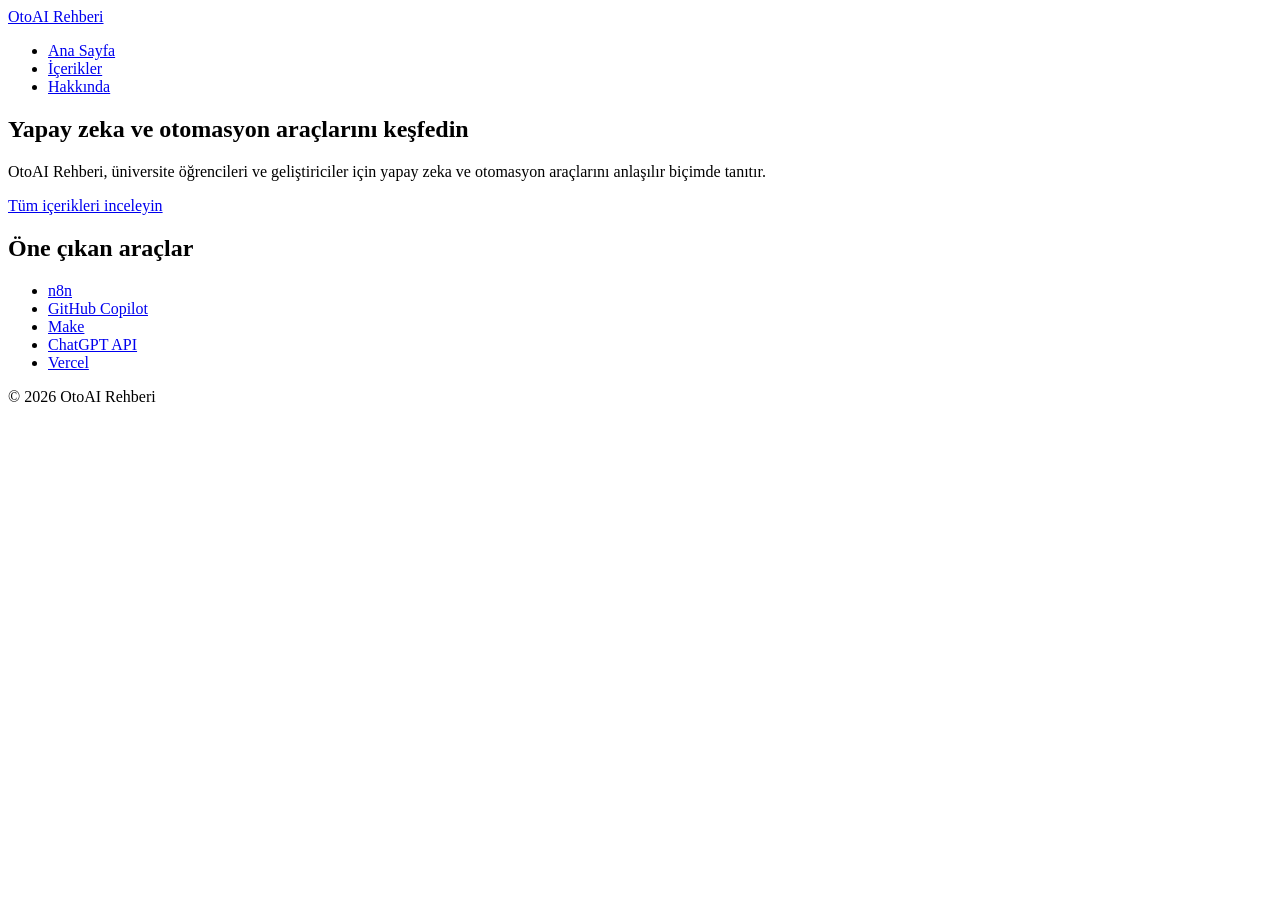
==== index.html @ 43be1971 "Add files via upload Proje yapisi ve ortak menulu HTML sayfalari olusturuldu" ====
<!doctype html>
<html lang="tr">
  <head>
    <meta charset="utf-8">
    <meta name="viewport" content="width=device-width, initial-scale=1">
    <title>OtoAI Rehberi | Yapay Zeka ve Otomasyon</title>
  </head>
  <body>
    <header>
      <nav aria-label="Ana gezinme">
        <a href="index.html">OtoAI Rehberi</a>
        <ul>
          <li><a href="index.html" aria-current="page">Ana Sayfa</a></li>
          <li><a href="icerikler.html">İçerikler</a></li>
          <li><a href="hakkinda.html">Hakkında</a></li>
        </ul>
      </nav>
    </header>

    <main>
      <section aria-labelledby="tanitim-basligi">
        <h1 id="tanitim-basligi">Yapay zeka ve otomasyon araçlarını keşfedin</h1>
        <p>
          OtoAI Rehberi, üniversite öğrencileri ve geliştiriciler için yapay zeka
          ve otomasyon araçlarını anlaşılır biçimde tanıtır.
        </p>
        <p><a href="icerikler.html">Tüm içerikleri inceleyin</a></p>
      </section>

      <section aria-labelledby="one-cikanlar-basligi">
        <h2 id="one-cikanlar-basligi">Öne çıkan araçlar</h2>
        <ul>
          <li><a href="icerikler.html#n8n">n8n</a></li>
          <li><a href="icerikler.html#github-copilot">GitHub Copilot</a></li>
          <li><a href="icerikler.html#make">Make</a></li>
          <li><a href="icerikler.html#chatgpt-api">ChatGPT API</a></li>
          <li><a href="icerikler.html#vercel">Vercel</a></li>
        </ul>
      </section>
    </main>

    <footer>
      <p>&copy; 2026 OtoAI Rehberi</p>
    </footer>
  </body>
</html>
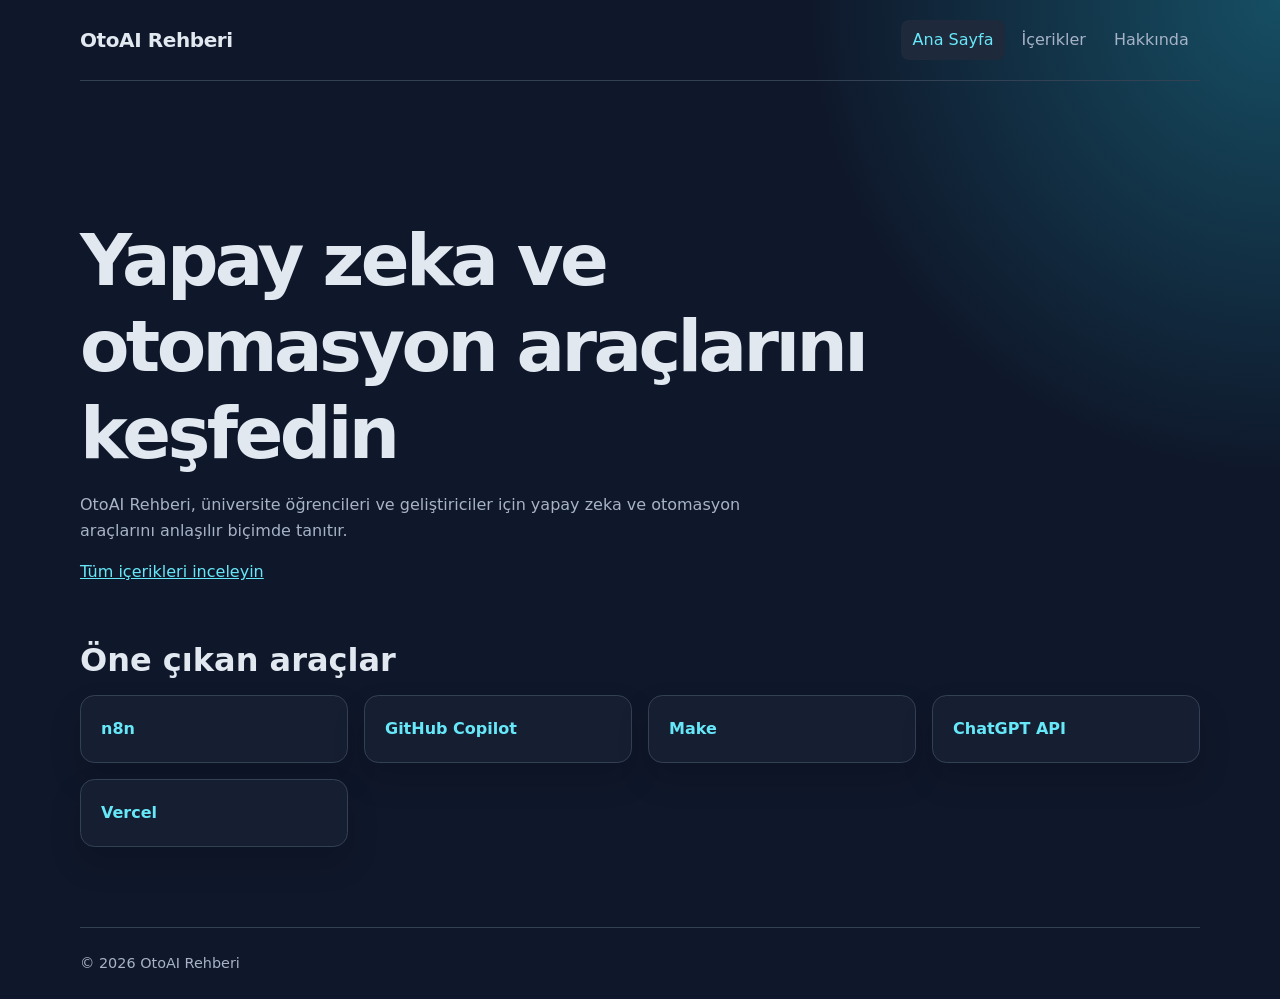
==== commit a00dd039: "Ortak CSS tasarimi, mobil duzen ve klavye erisilebilirligi eklendi" ====
--- a/index.html
+++ b/index.html
@@ -4,6 +4,7 @@
     <meta charset="utf-8">
     <meta name="viewport" content="width=device-width, initial-scale=1">
     <title>OtoAI Rehberi | Yapay Zeka ve Otomasyon</title>
+    <link rel="stylesheet" href="style.css">
   </head>
   <body>
     <header>
--- a/style.css
+++ b/style.css
@@ -0,0 +1,266 @@
+:root {
+  color-scheme: dark;
+  --page-bg: #0f172a;
+  --surface: #172033;
+  --surface-raised: #1e293b;
+  --text: #e2e8f0;
+  --muted: #a7b3c7;
+  --accent: #67e8f9;
+  --accent-strong: #22d3ee;
+  --border: #334155;
+  --focus: #fbbf24;
+  --content-width: 70rem;
+}
+
+*,
+*::before,
+*::after {
+  box-sizing: border-box;
+}
+
+html {
+  min-width: 0;
+  scroll-behavior: smooth;
+}
+
+body {
+  min-width: 0;
+  min-height: 100vh;
+  margin: 0;
+  overflow-x: clip;
+  background:
+    radial-gradient(circle at top right, #164e63 0, transparent 30rem),
+    var(--page-bg);
+  color: var(--text);
+  font-family: Inter, ui-sans-serif, system-ui, -apple-system, BlinkMacSystemFont,
+    "Segoe UI", sans-serif;
+  line-height: 1.6;
+}
+
+header,
+main,
+footer {
+  width: min(100% - 2rem, var(--content-width));
+  margin-inline: auto;
+}
+
+header {
+  padding-block: 1.25rem;
+}
+
+body > header {
+  border-bottom: 1px solid var(--border);
+}
+
+nav {
+  display: flex;
+  flex-wrap: wrap;
+  align-items: center;
+  justify-content: space-between;
+  gap: 1rem 2rem;
+}
+
+nav > a {
+  color: var(--text);
+  font-size: 1.25rem;
+  font-weight: 800;
+  letter-spacing: -0.02em;
+  text-decoration: none;
+}
+
+nav ul {
+  display: flex;
+  flex-wrap: wrap;
+  gap: 0.35rem;
+  margin: 0;
+  padding: 0;
+  list-style: none;
+}
+
+nav li a {
+  display: inline-block;
+  padding: 0.45rem 0.7rem;
+  border-radius: 0.5rem;
+  color: var(--muted);
+  text-decoration: none;
+}
+
+nav li a:hover,
+nav li a[aria-current="page"] {
+  background: var(--surface-raised);
+  color: var(--accent);
+}
+
+main {
+  padding-block: clamp(2.5rem, 7vw, 5rem);
+}
+
+main > header {
+  width: auto;
+  padding: 0;
+}
+
+h1,
+h2,
+h3 {
+  line-height: 1.2;
+  overflow-wrap: anywhere;
+}
+
+h1 {
+  max-width: 18ch;
+  margin: 0 0 1rem;
+  font-size: clamp(2.25rem, 7vw, 4.5rem);
+  letter-spacing: -0.05em;
+}
+
+h2 {
+  margin: 0 0 1rem;
+  font-size: clamp(1.5rem, 3vw, 2rem);
+}
+
+h3 {
+  margin: 0 0 0.65rem;
+  color: var(--accent);
+  font-size: 1.25rem;
+}
+
+p {
+  max-width: 65ch;
+  color: var(--muted);
+}
+
+a {
+  color: var(--accent);
+}
+
+main > section {
+  margin-top: 3.5rem;
+}
+
+main > section > ul {
+  display: grid;
+  grid-template-columns: repeat(auto-fit, minmax(min(100%, 15rem), 1fr));
+  gap: 1rem;
+}
+
+main > section:has(> article) {
+  display: grid;
+  grid-template-columns: repeat(auto-fit, minmax(min(100%, 15rem), 1fr));
+  gap: 1rem;
+}
+
+main > section:has(> article) > h2 {
+  grid-column: 1 / -1;
+}
+
+main > section > ul {
+  margin: 0;
+  padding: 0;
+  list-style: none;
+}
+
+main > section > ul li,
+main > section > article,
+main > article > section {
+  min-width: 0;
+  padding: 1.25rem;
+  border: 1px solid var(--border);
+  border-radius: 0.9rem;
+  background: color-mix(in srgb, var(--surface) 92%, transparent);
+  box-shadow: 0 1rem 2rem rgb(0 0 0 / 15%);
+}
+
+main > section > ul a {
+  display: block;
+  font-weight: 700;
+  text-decoration: none;
+}
+
+main > article > section + section {
+  margin-top: 1rem;
+}
+
+form {
+  display: flex;
+  flex-wrap: wrap;
+  gap: 0.75rem;
+  max-width: 40rem;
+}
+
+input,
+button {
+  min-height: 2.75rem;
+  border: 1px solid var(--border);
+  border-radius: 0.55rem;
+  font: inherit;
+}
+
+input {
+  min-width: min(100%, 16rem);
+  flex: 1 1 16rem;
+  padding: 0.65rem 0.8rem;
+  background: var(--surface);
+  color: var(--text);
+}
+
+button {
+  padding: 0.65rem 1rem;
+  background: var(--accent-strong);
+  color: #082f49;
+  cursor: pointer;
+  font-weight: 700;
+}
+
+button:hover {
+  background: var(--accent);
+}
+
+:where(a, button, input, textarea, select):focus-visible {
+  outline: 3px solid var(--focus);
+  outline-offset: 3px;
+}
+
+footer {
+  padding-block: 1.5rem;
+  border-top: 1px solid var(--border);
+}
+
+footer p {
+  margin: 0;
+  font-size: 0.9rem;
+}
+
+@media (max-width: 30rem) {
+  header,
+  main,
+  footer {
+    width: min(100% - 1.25rem, var(--content-width));
+  }
+
+  nav {
+    align-items: flex-start;
+    flex-direction: column;
+    gap: 0.5rem;
+  }
+
+  nav ul {
+    width: 100%;
+  }
+
+  nav li a {
+    padding-inline: 0.55rem;
+  }
+
+  main {
+    padding-block: 2rem 3rem;
+  }
+
+  main > section {
+    margin-top: 2.5rem;
+  }
+
+  form > * {
+    width: 100%;
+  }
+}
